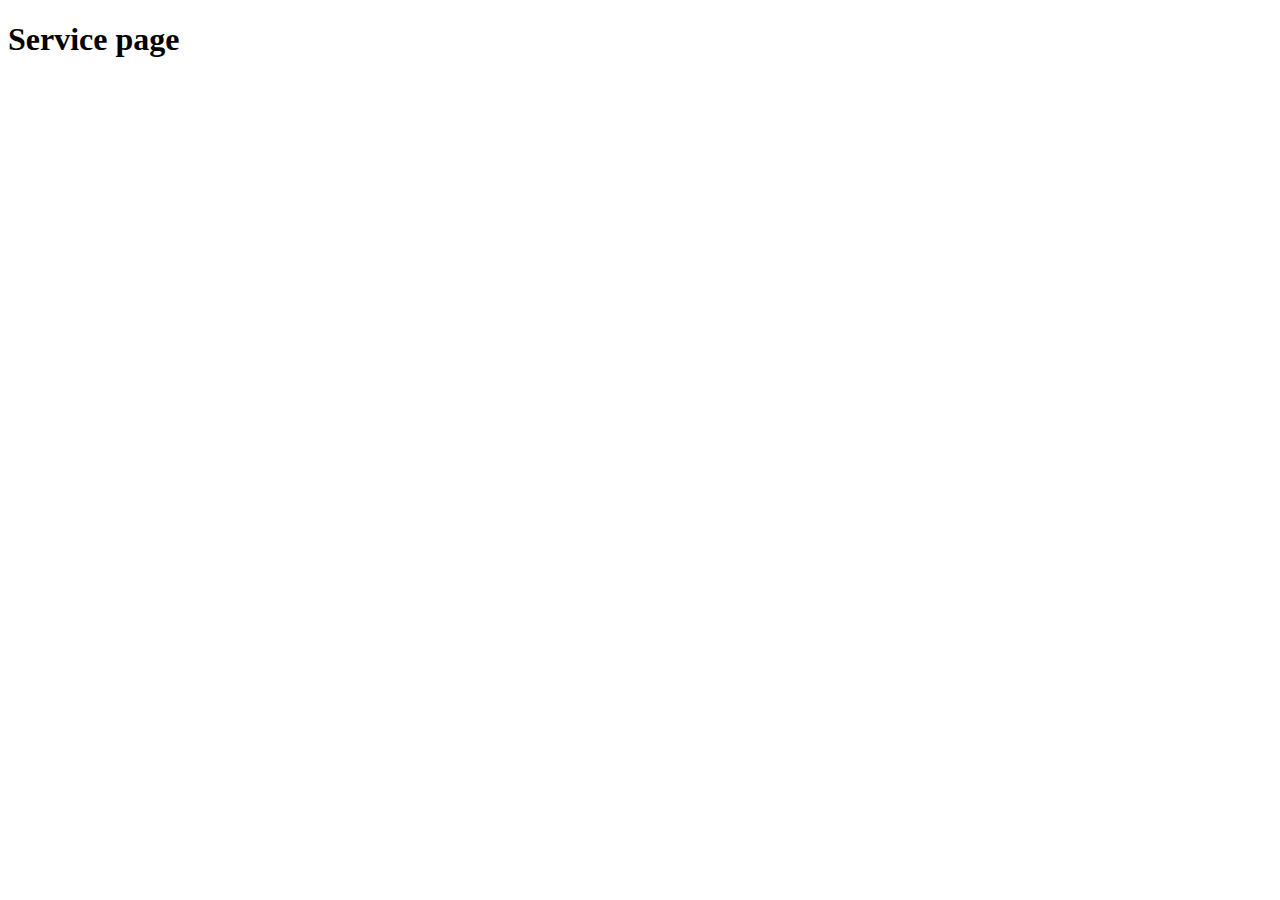
==== services.htm @ 4acde517 "my startup project" ====
<!DOCTYPE html>
<html lang="en">
<head>
    <meta charset="UTF-8">
    <meta http-equiv="X-UA-Compatible" content="IE=edge">
    <meta name="viewport" content="width=device-width, initial-scale=1.0">
    <title>Document</title>
</head>
<body>
   <h1>Service page</h1> 
</body>
</html>
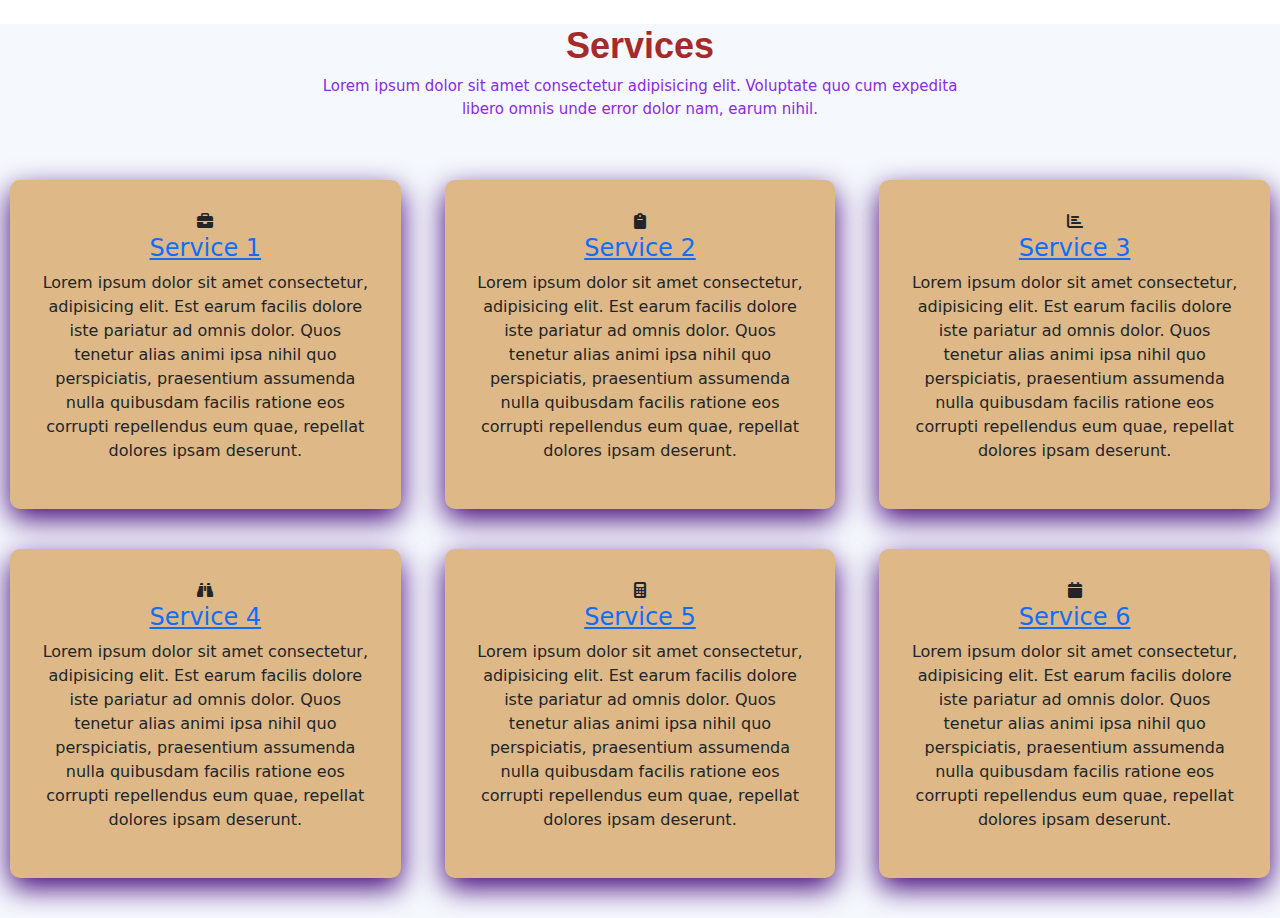
==== commit 1cbe181d: "starting" ====
--- a/services.htm
+++ b/services.htm
@@ -4,9 +4,114 @@
     <meta charset="UTF-8">
     <meta http-equiv="X-UA-Compatible" content="IE=edge">
     <meta name="viewport" content="width=device-width, initial-scale=1.0">
-    <title>Document</title>
+    <link rel="stylesheet" href="https://cdnjs.cloudflare.com/ajax/libs/twitter-bootstrap/5.2.0-beta1/css/bootstrap.min.css"/>
+
+    <link rel="stylesheet" href="https://cdnjs.cloudflare.com/ajax/libs/font-awesome/6.1.1/css/all.min.css"/>
+<link rel="stylesheet" href="./css/service.css"/>
+    <title>Services</title>
 </head>
 <body>
-   <h1>Service page</h1> 
+
+    <nav>
+        <div class="container2">
+        <img src="https://images.unsplash.com/photo-1652047525332-d729b540f891?ixlib=rb-1.2.1&ixid=MnwxMjA3fDB8MHxwaG90by1wYWdlfHx8fGVufDB8fHx8&auto=format&fit=crop&w=1031&q=80" alt="" style="width: 3rem;">
+        </div>
+    </nav>
+
+<section class="services section-bg" id="services">
+    <div class="containter">
+        <header class="section-header">
+            <h3>Services</h3>
+            <p>Lorem ipsum dolor sit amet consectetur adipisicing elit.
+                 Voluptate quo cum expedita libero omnis unde error dolor nam, earum nihil.
+            </p>
+        </header>
+        <div class="row">
+            <div class="col-md-6 col-lg-4">
+                <div class="box">
+                    <div class="icon">
+                            <i class="fa fa-briefcase service-icon"></i>
+                        </div>
+                        <h4 class="title"><a href="#">Service 1</a></h4>
+                        <p class="descripation">
+                            Lorem ipsum dolor sit amet consectetur, adipisicing elit. Est earum facilis dolore iste pariatur ad omnis dolor.
+                             Quos tenetur alias animi ipsa nihil quo perspiciatis,
+                              praesentium assumenda nulla quibusdam facilis ratione eos corrupti repellendus eum quae, repellat dolores ipsam deserunt.
+                        </p>
+                    </div>
+                </div>
+                <!-- service 2 -->
+                <div class="col-md-6 col-lg-4">
+                    <div class="box">
+                        <div class="icon">
+                                <i class="fa fa-clipboard service-icon"></i>
+                            </div>
+                            <h4 class="title"><a href="#">Service 2</a></h4>
+                            <p class="descripation">
+                                Lorem ipsum dolor sit amet consectetur, adipisicing elit. Est earum facilis dolore iste pariatur ad omnis dolor.
+                                 Quos tenetur alias animi ipsa nihil quo perspiciatis,
+                                  praesentium assumenda nulla quibusdam facilis ratione eos corrupti repellendus eum quae, repellat dolores ipsam deserunt.
+                            </p>
+                        </div>
+                    </div>
+                <!-- service 3 -->
+                <div class="col-md-6 col-lg-4">
+                    <div class="box">
+                        <div class="icon">
+                                <i class="fa fa-chart-bar service-icon"></i>
+                            </div>
+                            <h4 class="title"><a href="#">Service 3</a></h4>
+                            <p class="descripation">
+                                Lorem ipsum dolor sit amet consectetur, adipisicing elit. Est earum facilis dolore iste pariatur ad omnis dolor.
+                                 Quos tenetur alias animi ipsa nihil quo perspiciatis,
+                                  praesentium assumenda nulla quibusdam facilis ratione eos corrupti repellendus eum quae, repellat dolores ipsam deserunt.
+                            </p>
+                        </div>
+                    </div>
+                <!-- service 4 -->
+                <div class="col-md-6 col-lg-4">
+                    <div class="box">
+                        <div class="icon">
+                                <i class="fa fa-binoculars service-icon"></i>
+                            </div>
+                            <h4 class="title"><a href="#">Service 4</a></h4>
+                            <p class="descripation">
+                                Lorem ipsum dolor sit amet consectetur, adipisicing elit. Est earum facilis dolore iste pariatur ad omnis dolor.
+                                 Quos tenetur alias animi ipsa nihil quo perspiciatis,
+                                  praesentium assumenda nulla quibusdam facilis ratione eos corrupti repellendus eum quae, repellat dolores ipsam deserunt.
+                            </p>
+                        </div>
+                    </div>
+                <!-- service 5 -->
+                <div class="col-md-6 col-lg-4">
+                    <div class="box">
+                        <div class="icon">
+                                <i class="fa fa-calculator service-icon"></i>
+                            </div>
+                            <h4 class="title"><a href="#">Service 5</a></h4>
+                            <p class="descripation">
+                                Lorem ipsum dolor sit amet consectetur, adipisicing elit. Est earum facilis dolore iste pariatur ad omnis dolor.
+                                 Quos tenetur alias animi ipsa nihil quo perspiciatis,
+                                  praesentium assumenda nulla quibusdam facilis ratione eos corrupti repellendus eum quae, repellat dolores ipsam deserunt.
+                            </p>
+                        </div>
+                    </div>
+                <!-- serivce 6 -->
+                <div class="col-md-6 col-lg-4">
+                    <div class="box">
+                        <div class="icon">
+                                <i class="fa fa-calendar service-icon"></i>
+                            </div>
+                            <h4 class="title"><a href="#">Service 6</a></h4>
+                            <p class="descripation">
+                                Lorem ipsum dolor sit amet consectetur, adipisicing elit. Est earum facilis dolore iste pariatur ad omnis dolor.
+                                 Quos tenetur alias animi ipsa nihil quo perspiciatis,
+                                  praesentium assumenda nulla quibusdam facilis ratione eos corrupti repellendus eum quae, repellat dolores ipsam deserunt.
+                            </p>
+                        </div>
+                    </div>
+            </div>
+        </div>
+</section>
 </body>
 </html>--- a/css/service.css
+++ b/css/service.css
@@ -0,0 +1,48 @@
+@import url('https://fonts.googleapis.com/css2?family=Dancing+Script&display=swap');
+
+.container{
+    max-width: 1320px;
+}
+
+section{
+    overflow: hidden;
+}
+
+.section-bg{
+    background: #f5f8fd;
+}
+
+.section-header h3{
+    font-size: 36px;
+    color:brown;
+    text-align: center;
+    font-weight: 700;
+  position: relative;
+  font-family: 'Franklin Gothic Medium', 'Arial Narrow', Arial, sans-serif;
+}
+
+.section-header p{
+    text-align: center;
+    margin: auto;
+    font-size: 15px;
+    padding-bottom: 60px;
+    color: blueviolet;
+    width: 50%;
+}
+
+#service{
+    padding: 60px 0 40px 0;
+}
+
+#services .box{
+    padding: 30px;
+    position: relative;
+    overflow: hidden;
+    border-radius: 10px;
+    margin: 0 10px 40px 10px;
+    background:burlywood;
+    box-shadow: 0 10px 29px 0 rgb(64, 3, 121);
+    transition: all 0.3s ease-in-out;
+    text-align:center ;
+
+}